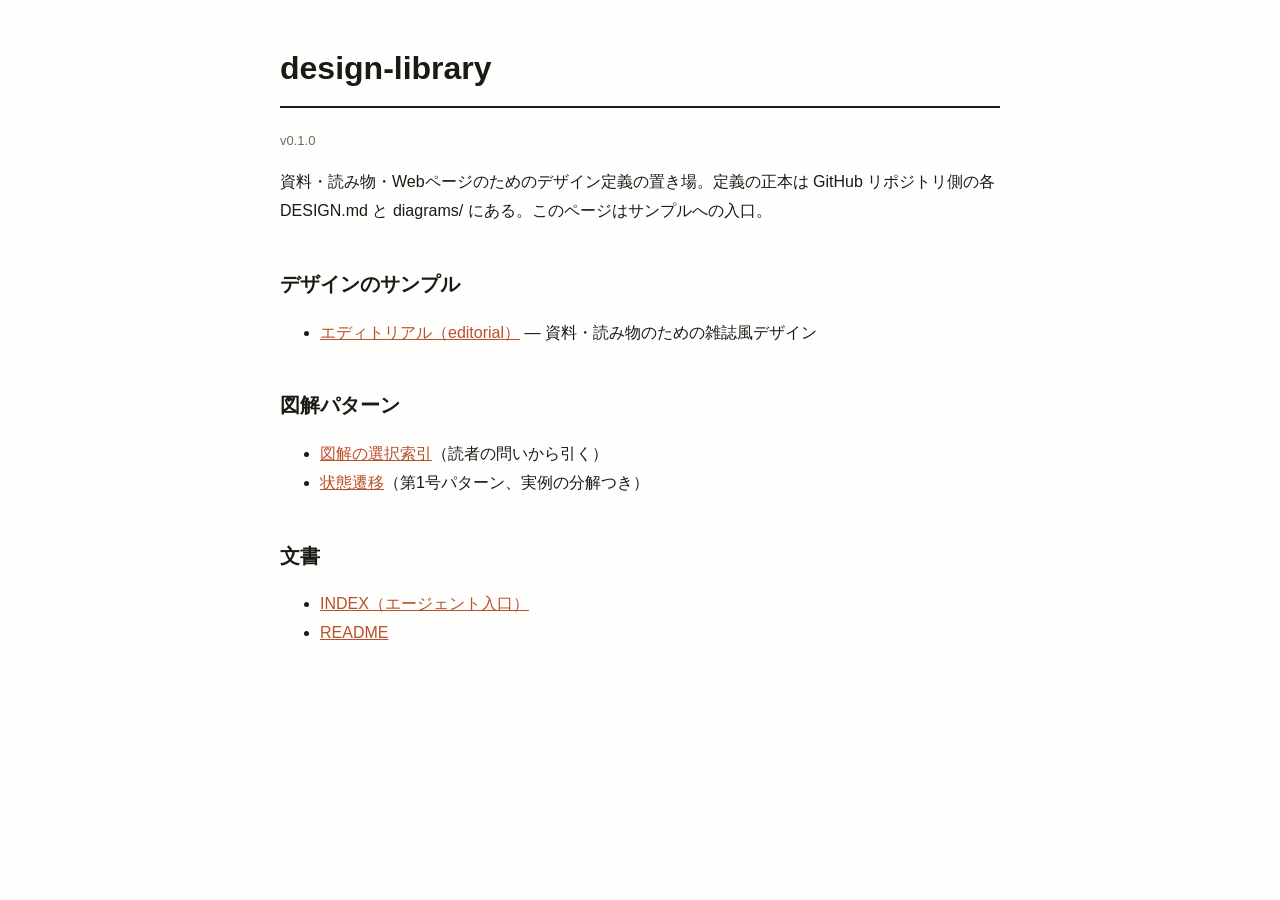
==== index.html @ 728e0dc2 "PR4: Pages トップ index.html" ====
<!DOCTYPE html>
<html lang="ja">
<head>
<meta charset="utf-8">
<meta name="viewport" content="width=device-width, initial-scale=1">
<title>design-library</title>
<style>
  body { font-family: "Murecho", "Noto Sans JP", sans-serif; margin: 40px auto; max-width: 720px; padding: 0 20px; line-height: 1.8; color: #1C1A17; background: #FEFEFD; }
  h1 { font-size: 32px; border-bottom: 2px solid #1C1A17; padding-bottom: 8px; }
  h2 { margin-top: 40px; font-size: 20px; }
  a { color: #BA4F2C; }
  .ver { color: #6E6A64; font-size: 13px; }
</style>
</head>
<body>
<h1>design-library</h1>
<p class="ver">v0.1.0</p>
<p>資料・読み物・Webページのためのデザイン定義の置き場。定義の正本は GitHub リポジトリ側の各 DESIGN.md と diagrams/ にある。このページはサンプルへの入口。</p>

<h2>デザインのサンプル</h2>
<ul>
  <li><a href="designs/editorial/sample.html">エディトリアル（editorial）</a> — 資料・読み物のための雑誌風デザイン</li>
</ul>

<h2>図解パターン</h2>
<ul>
  <li><a href="https://github.com/manji6/design-library/blob/main/diagrams/index.md">図解の選択索引</a>（読者の問いから引く）</li>
  <li><a href="https://github.com/manji6/design-library/blob/main/diagrams/patterns/flow/state-transition.md">状態遷移</a>（第1号パターン、実例の分解つき）</li>
</ul>

<h2>文書</h2>
<ul>
  <li><a href="https://github.com/manji6/design-library/blob/main/INDEX.md">INDEX（エージェント入口）</a></li>
  <li><a href="https://github.com/manji6/design-library/blob/main/README.md">README</a></li>
</ul>
</body>
</html>
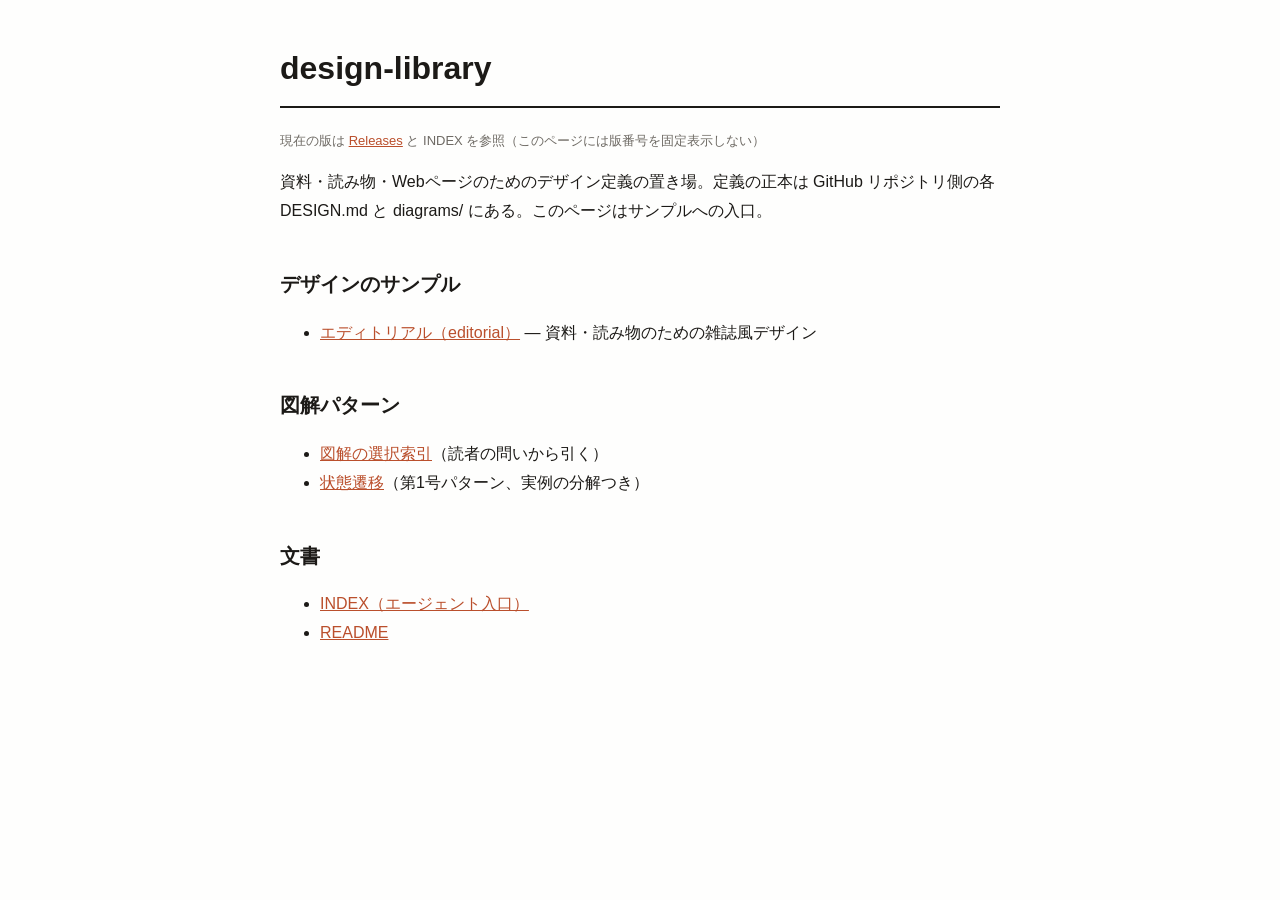
==== commit e4bc816c: "v0.3.1: Pagesトップの版番号固定表示を廃止" ====
--- a/index.html
+++ b/index.html
@@ -14,7 +14,7 @@
 </head>
 <body>
 <h1>design-library</h1>
-<p class="ver">v0.1.0</p>
+<p class="ver">現在の版は <a href="https://github.com/manji6/design-library/releases">Releases</a> と INDEX を参照（このページには版番号を固定表示しない）</p>
 <p>資料・読み物・Webページのためのデザイン定義の置き場。定義の正本は GitHub リポジトリ側の各 DESIGN.md と diagrams/ にある。このページはサンプルへの入口。</p>
 
 <h2>デザインのサンプル</h2>
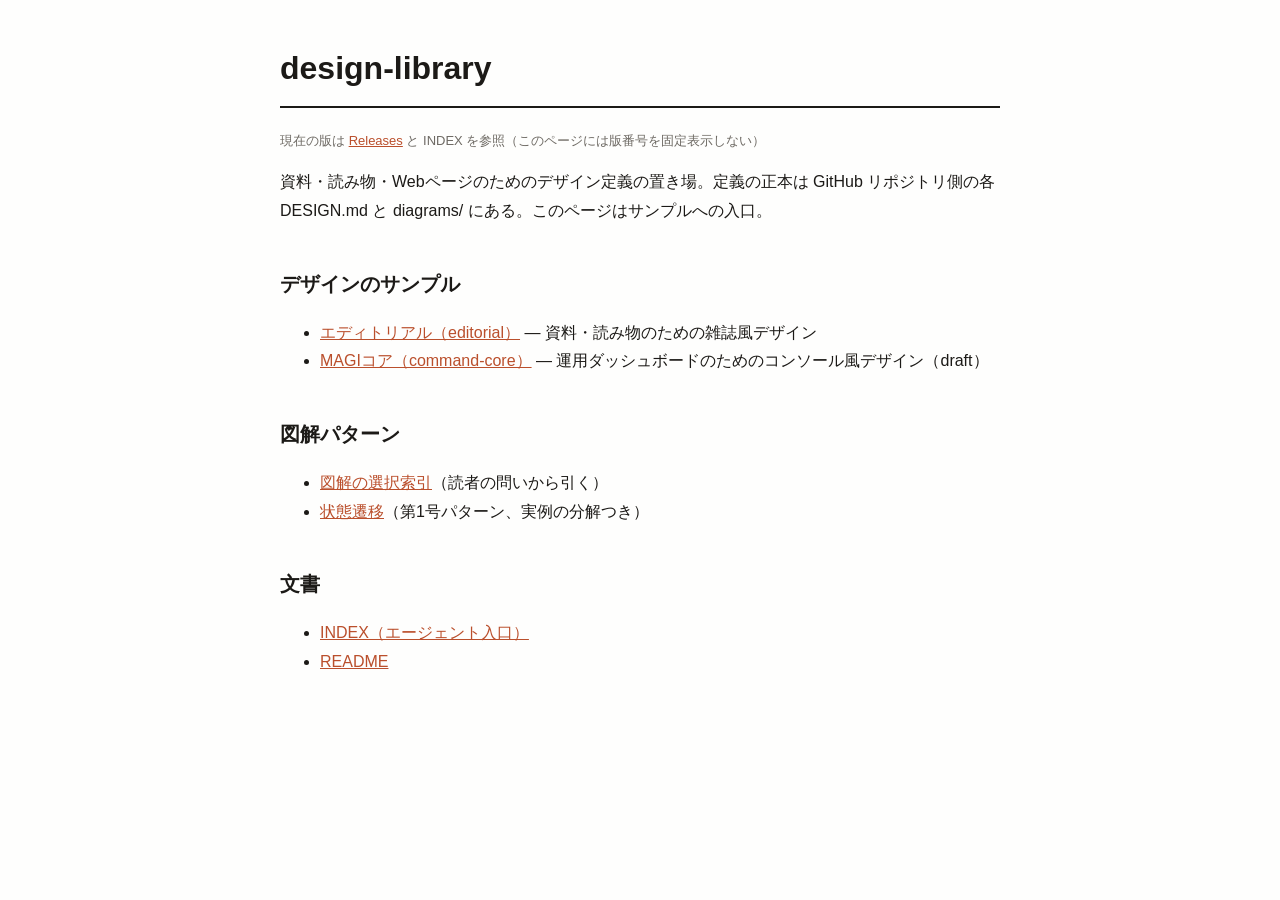
==== commit e4127f84: "v0.5.0: MAGIコア（command-core）を既存デザインとして取り込む" ====
--- a/index.html
+++ b/index.html
@@ -20,6 +20,7 @@
 <h2>デザインのサンプル</h2>
 <ul>
   <li><a href="designs/editorial/sample.html">エディトリアル（editorial）</a> — 資料・読み物のための雑誌風デザイン</li>
+  <li><a href="designs/command-core/sample.html">MAGIコア（command-core）</a> — 運用ダッシュボードのためのコンソール風デザイン（draft）</li>
 </ul>
 
 <h2>図解パターン</h2>
